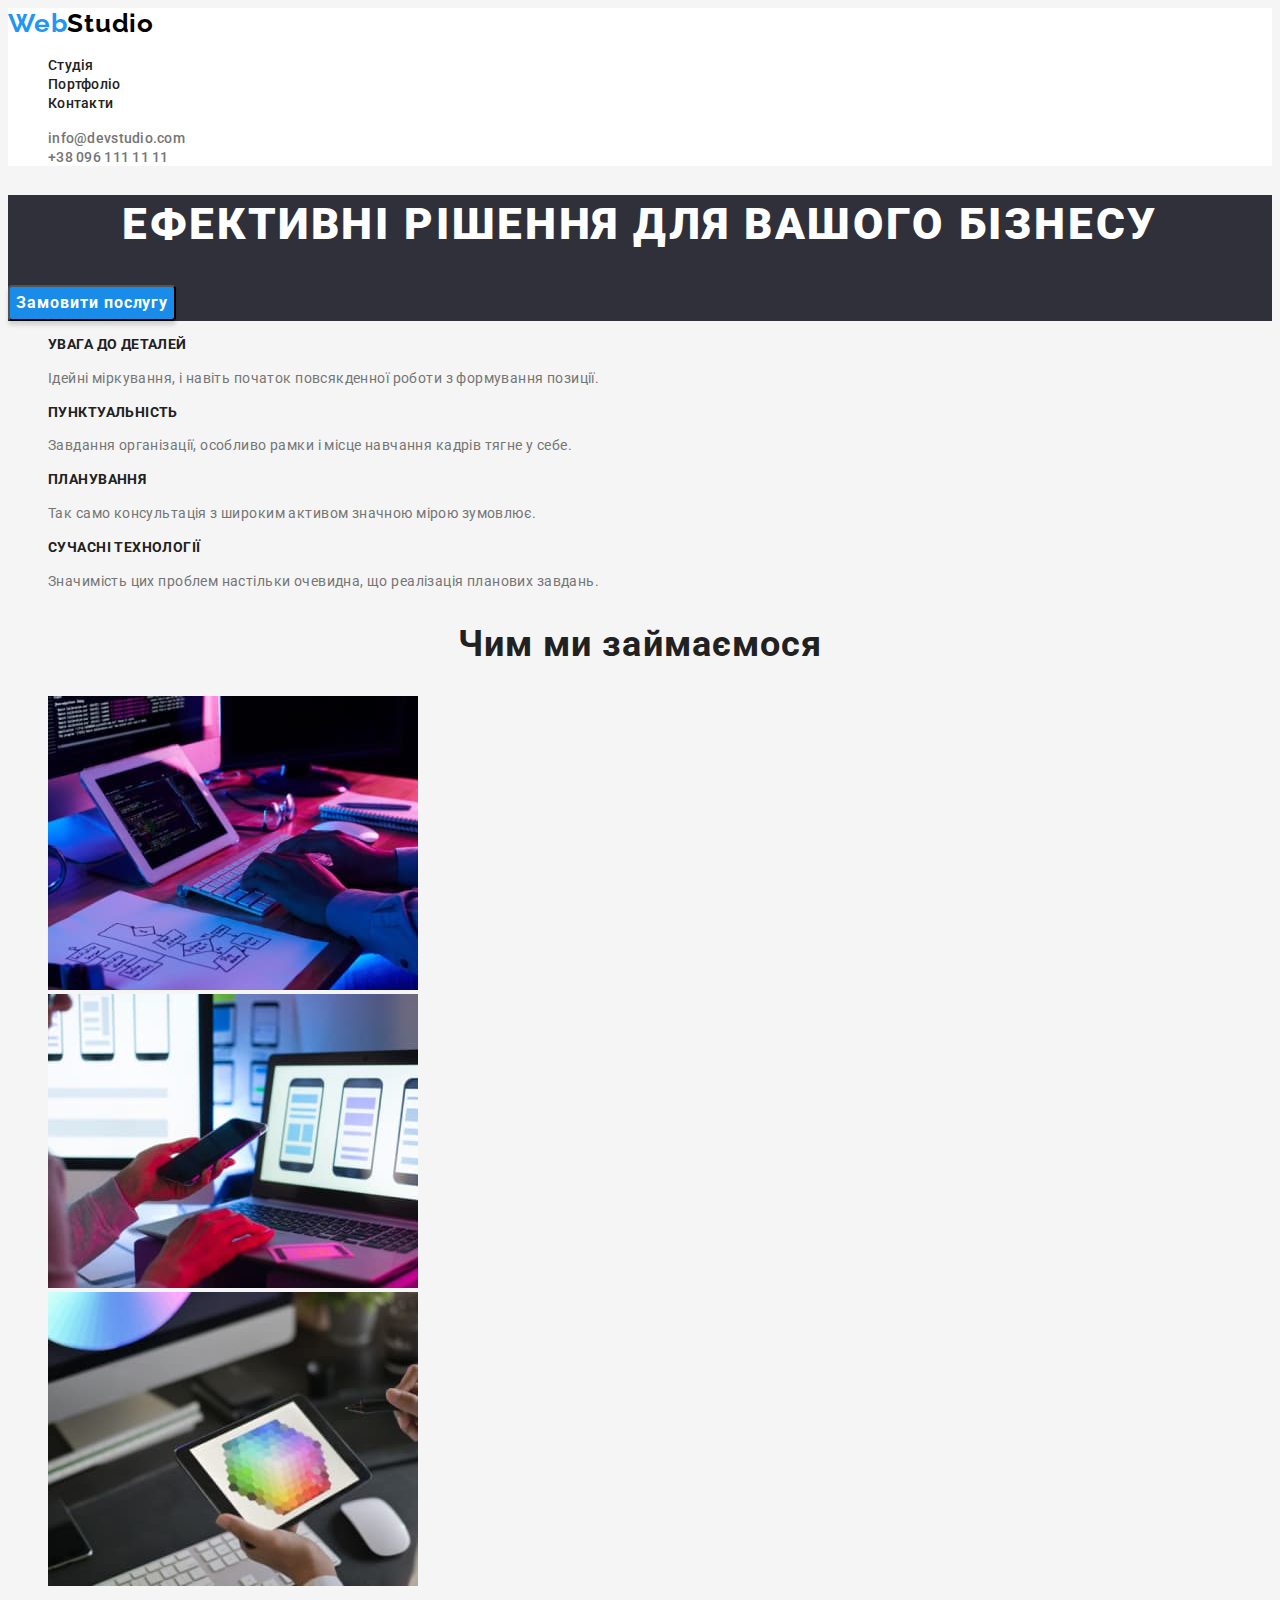
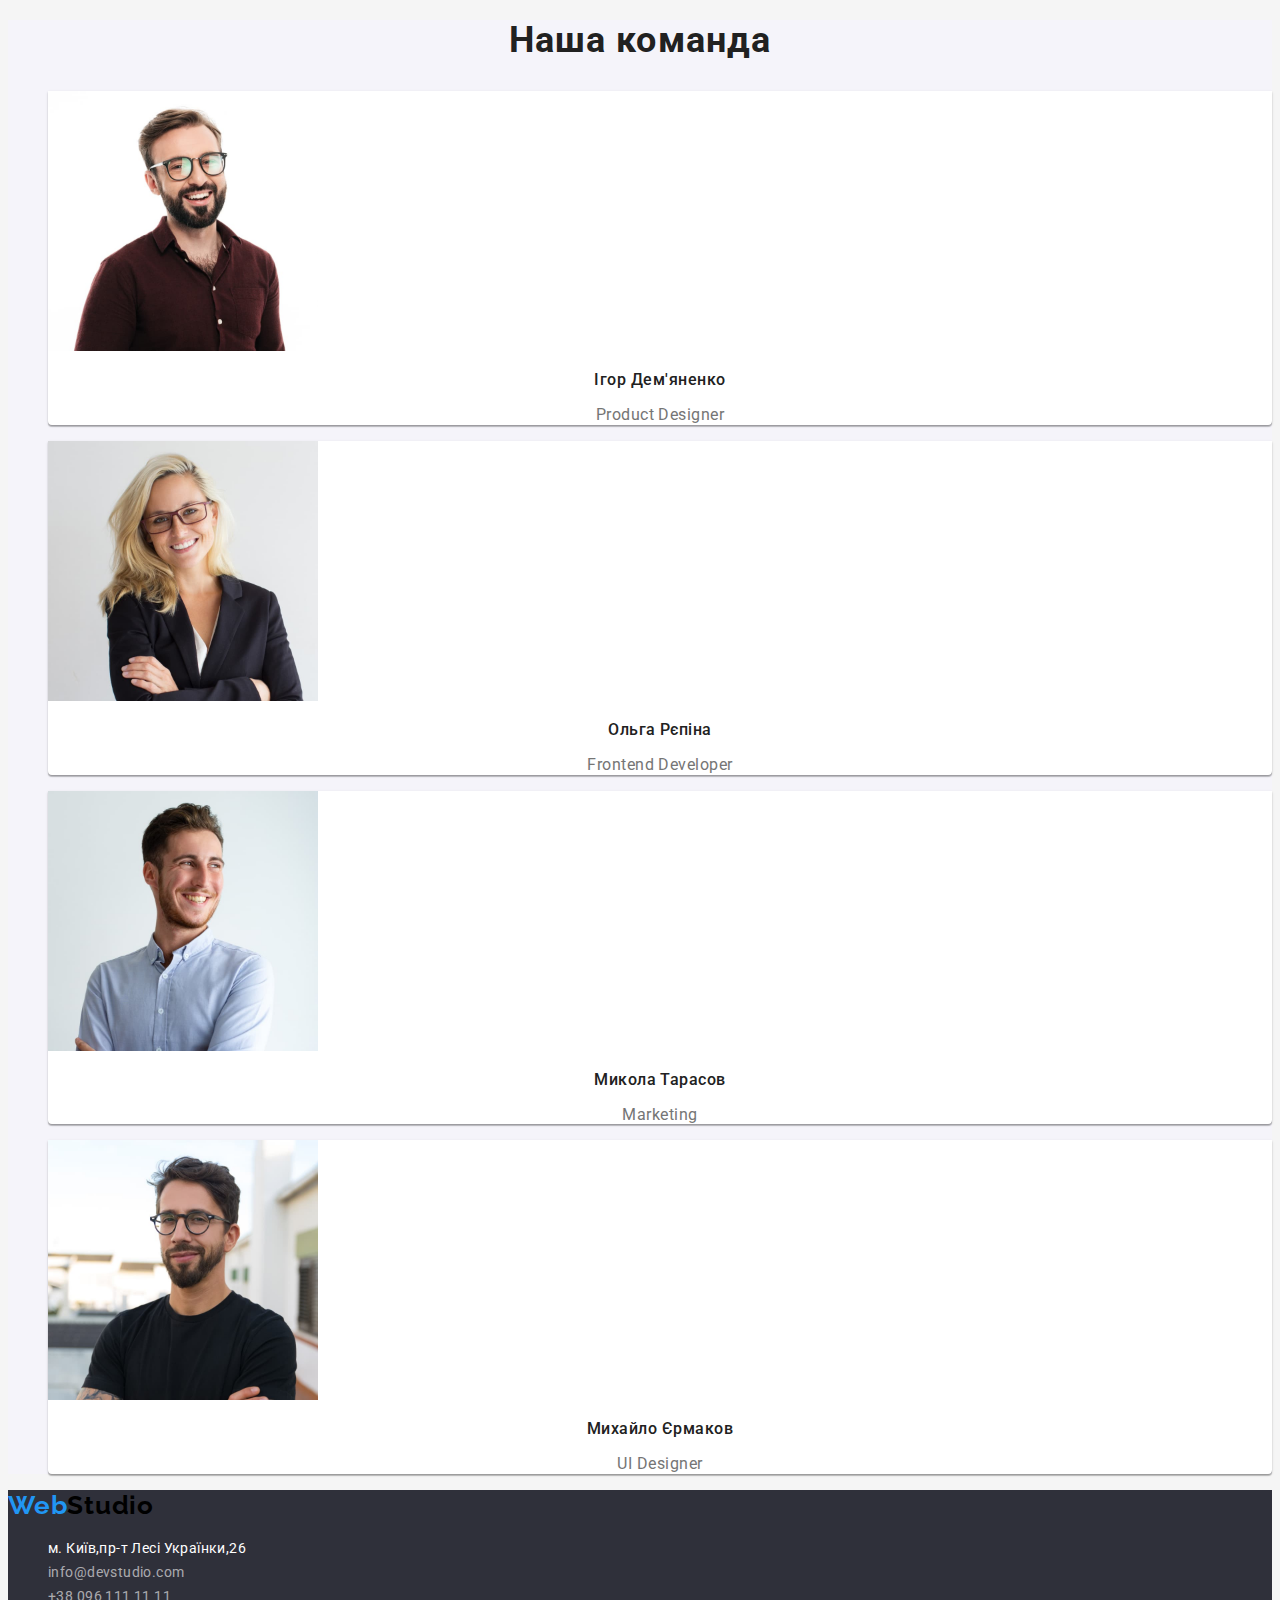
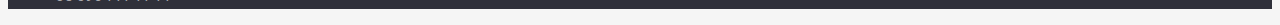
==== index.html @ 7a24058c "add styles css" ====
<!DOCTYPE html>
<html lang="uk">
  <head>
    <meta charset="UTF-8" />
    <meta http-equiv="X-UA-Compatible" content="IE=edge" />
    <meta name="viewport" content="width=device-width, initial-scale=1.0" />
    <title>WebStudio</title>
    <link rel="preconnect" href="https://fonts.googleapis.com" />
    <link rel="preconnect" href="https://fonts.gstatic.com" crossorigin />
    <link
      href="https://fonts.googleapis.com/css2?family=Raleway:wght@700&family=Roboto:wght@400;500;700;900&display=swap"
      rel="stylesheet"
    />
    <link rel="stylesheet" href="./css/styles.css" />
  </head>
  <body>
    <header class="header">
      <nav>
        <a href="/" class="logo-link link"
          ><span class="logo">Web</span>Studio</a
        >
        <ul class="nav-list list">
          <li class="nav-link">
            <a href="./index.html" class="nav-item link current">Студія</a>
          </li>
          <li class="nav-link">
            <a href="./portfolio.html" class="nav-item link current"
              >Портфоліо</a
            >
          </li>
          <li class="nav-link">
            <a href="#" class="nav-item link current">Контакти</a>
          </li>
        </ul>
      </nav>
      <ul class="heared-list list">
        <li class="header-mail">
          <a
            href="mailto:info@devstudio.com"
            class="header-link-mail link current"
            >info@devstudio.com</a
          >
        </li>
        <li class="header-tel">
          <a href="tel:+380961111111" class="header-link-tel link current"
            >+38 096 111 11 11</a
          >
        </li>
      </ul>
    </header>
    <main>
      <section class="hero">
        <h1 class="hero-title">Ефективні рішення для вашого бізнесу</h1>
        <button class="hero-button" type="button">Замовити послугу</button>
      </section>
      <section class="benefits">
        <h2 class="visually-hidden">Особливості</h2>
        <ul class="benefits-list list">
          <li class="benefits-item">
            <h3 class="benefits-title">УВАГА ДО ДЕТАЛЕЙ</h3>
            <p class="benefits-text">
              Ідейні міркування, і навіть початок повсякденної роботи з
              формування позиції.
            </p>
          </li>
          <li class="benefits-item">
            <h3 class="benefits-title">ПУНКТУАЛЬНІСТЬ</h3>
            <p class="benefits-text">
              Завдання організації, особливо рамки і місце навчання кадрів тягне
              у себе.
            </p>
          </li>
          <li class="benefits-item">
            <h3 class="benefits-title">ПЛАНУВАННЯ</h3>
            <p class="benefits-text">
              Так само консультація з широким активом значною мірою зумовлює.
            </p>
          </li>
          <li class="benefits-item">
            <h3 class="benefits-title">СУЧАСНІ ТЕХНОЛОГІЇ</h3>
            <p class="benefits-text">
              Значимість цих проблем настільки очевидна, що реалізація планових
              завдань.
            </p>
          </li>
        </ul>
      </section>
      <section class="about">
        <h2 class="about-title">Чим ми займаємося</h2>
        <ul class="about-list list">
          <li class="about-item">
            <img
              src="./images/programming.jpg"
              alt="Програмування"
              width="370"
              height="294"
            />
          </li>
          <li class="about-item">
            <img
              src="./images/layout_development.jpg"
              alt="Розробка макету"
              width="370"
              height="294"
            />
          </li>
          <li class="about-item">
            <img
              src="./images/color_matching.jpg"
              alt="Підбір палітри"
              width="370"
              height="294"
            />
          </li>
        </ul>
      </section>
      <section class="team">
        <h2 class="team-title">Наша команда</h2>
        <ul class="team-list list">
          <li class="team-item">
            <img
              src="./images/product_designer.jpg"
              alt="Product Designer"
              width="270"
              height="260"
            />
            <h3 class="team-subtitle">Ігор Дем'яненко</h3>
            <p class="team-text">Product Designer</p>
          </li>
          <li class="team-item">
            <img
              src="./images/frontend_developer.jpg"
              alt="Frontend Developer"
              width="270"
              height="260"
            />
            <h3 class="team-subtitle">Ольга Рєпіна</h3>
            <p class="team-text">Frontend Developer</p>
          </li>
          <li class="team-item">
            <img
              src="./images/marketing.jpg"
              alt="Marketing"
              width="270"
              height="260"
            />
            <h3 class="team-subtitle">Микола Тарасов</h3>
            <p class="team-text">Marketing</p>
          </li>
          <li class="team-item">
            <img
              src="./images/ui_designer.jpg"
              alt="UI Designer"
              width="270"
              height="260"
            />
            <h3 class="team-subtitle">Михайло Єрмаков</h3>
            <p class="team-text">UI Designer</p>
          </li>
        </ul>
      </section>
    </main>
    <footer class="footer">
      <a href="/" class="logo-link link"><span class="logo">Web</span>Studio</a>
      <address class="footer-adress">
        <ul class="footer-adress-list list">
          <li class="footer-adress-item">
            <a
              href="https://goo.gl/maps/jqb1bgyML6JfJJXPA"
              target="_blank"
              rel="noreferrer noopener"
              class="footer-adress-link link"
              >м. Київ,пр-т Лесі Українки,26</a
            >
          </li>
          <li class="footer-adress-item">
            <a href="mailto:info@devstudio.com" class="footer-mail-link link"
              >info@devstudio.com</a
            >
          </li>
          <li class="footer-adress-item">
            <a href="tel:+380961111111" class="footer-tel-link link"
              >+38 096 111 11 11</a
            >
          </li>
        </ul>
      </address>
    </footer>
  </body>
</html>
---- css/styles.css ----
body {
  font-family: "Roboto", sans-serif;
  background-color: #f5f5f5;
  color: #212121;
}
.header {
  background-color: #ffffff;
}
.logo {
  color: #2196f3;
}
.logo-link {
  font-family: "Raleway";
  font-style: normal;
  font-weight: 700;
  font-size: 26px;
  line-height: 1.19;
  letter-spacing: 0.03em;
  color: #000000;
}
.list {
  list-style: none;
}
.link {
  text-decoration: none;
}
.nav-item current {
  color: #2196f3;
}
.nav-item {
  font-family: "Roboto";
  font-style: normal;
  font-weight: 500;
  font-size: 14px;
  line-height: 1.14;
  letter-spacing: 0.02em;

  color: var(--second-text-color);
}
.nav-item:hover,
.nav-item:focus {
  color: #2196f3;
}

.header-link-mail,
.header-link-tel {
  font-family: "Roboto";
  font-style: normal;
  font-weight: 500;
  font-size: 14px;
  line-height: 1.14;
  letter-spacing: 0.02em;

  color: #757575;
}

.header-link-mail current,
.header-link-tel current {
  color: #2196f3;
}
.header-link-mail:hover,
.header-link-mail:focus {
  color: #2196f3;
}
.header-link-tel:hover,
.header-link-tel:focus {
  color: #2196f3;
}
.hero {
  background: #2f303a;
}
.hero-title {
  font-family: "Roboto";
  font-style: normal;
  font-weight: 900;
  font-size: 44px;
  line-height: 1.36;
  text-align: center;
  letter-spacing: 0.06em;
  text-transform: uppercase;

  color: #ffffff;
}
.hero-button {
  font-family: "Roboto";
  font-style: normal;
  font-weight: 700;
  font-size: 16px;
  line-height: 1.87;
  display: flex;
  align-items: center;
  text-align: center;
  letter-spacing: 0.06em;

  color: #ffffff;
  background: #188ce8;
  box-shadow: 0px 4px 4px rgba(0, 0, 0, 0.15);
  border-radius: 4px;
}
.visually-hidden {
  position: absolute;
  white-space: nowrap;
  widht: 1px;
  height: 1px;
  overflow: hidden;
  border: 0;
  padding: 0;
  clip: rect(0 0 0 0);
  clip-path: inset(50%);
  margin: -1px;
}
.benefits-title {
  font-family: "Roboto";
  font-style: normal;
  font-weight: 700;
  font-size: 14px;
  line-height: 1.14;
  letter-spacing: 0.03em;
  text-transform: uppercase;
}
.benefits-text {
  font-family: "Roboto";
  font-style: normal;
  font-weight: 400;
  font-size: 14px;
  line-height: 1.71;
  letter-spacing: 0.03em;

  color: #757575;
}
.about-title {
  font-family: "Roboto";
  font-style: normal;
  font-weight: 700;
  font-size: 36px;
  line-height: 1.16;
  text-align: center;
  letter-spacing: 0.03em;
}
.team {
  background: #f5f4fa;
}
.team-title {
  font-family: "Roboto";
  font-style: normal;
  font-weight: 700;
  font-size: 36px;
  line-height: 1.16;
  text-align: center;
  letter-spacing: 0.03em;
}
.team-item {
  background: #ffffff;
  box-shadow: 0px 1px 3px rgba(0, 0, 0, 0.12), 0px 1px 1px rgba(0, 0, 0, 0.14),
    0px 2px 1px rgba(0, 0, 0, 0.2);
  border-radius: 0px 0px 4px 4px;
}
.team-subtitle {
  font-style: normal;
  font-weight: 500;
  font-size: 16px;
  line-height: 1.18;
  text-align: center;
  letter-spacing: 0.03em;
}
.team-text {
  font-style: normal;
  font-weight: 400;
  font-size: 16px;
  line-height: 1.18;
  text-align: center;
  letter-spacing: 0.03em;

  color: #757575;
}
.footer {
  background: #2f303a;
}
.footer-adress-link:hover,
.footer-adress-link:focus {
  color: var(--accent-color);
}
.footer-mail-link:hover,
.footer-mail-link:focus {
  color: var(--accent-color);
}
.footer-tel-link:hover,
.footer-tel-link:focus {
  color: var(--accent-color);
}
.footer-adress-link {
  font-style: normal;
  font-weight: 400;
  font-size: 14px;
  line-height: 1.71;
  letter-spacing: 0.03em;

  color: #ffffff;
}
.footer-mail-link,
.footer-tel-link {
  font-style: normal;
  font-weight: 400;
  font-size: 14px;
  line-height: 1.71;
  letter-spacing: 0.03em;

  color: rgba(255, 255, 255, 0.6);
}
.projects{
    background: #F5F5F5;
}
.portfolio-button:active{
  background: #2196f3;
  box-shadow: 0px 3px 1px rgba(0, 0, 0, 0.1), 0px 1px 2px rgba(0, 0, 0, 0.08),
    0px 2px 2px rgba(0, 0, 0, 0.12);
  border-radius: 4px;
  font-style: normal;
font-weight: 500;
font-size: 16px;
line-height: 1.62;
text-align: center;
letter-spacing: 0.03em;

color: #FFFFFF;
}
.portfolio-button{
    background: #F5F4FA;
border-radius: 4px;
font-style: normal;
font-weight: 500;
font-size: 16px;
line-height: 1.62;
text-align: center;
letter-spacing: 0.03em;
}
.projects-item{
    background: #FFFFFF;
border: 1px solid #EEEEEE;
}
.projects-link:hover,
.projects-link:focus{
    color: var(--accent-color)
}
.projects-name,.projects-link{
font-style: normal;
font-weight: 700;
font-size: 18px;
line-height: 2;
letter-spacing: 0.06em;
color: #212121;
}
.projects-text{
    font-style: normal;
font-weight: 400;
font-size: 16px;
line-height: 1.87;
letter-spacing: 0.03em;

color: #757575;

}
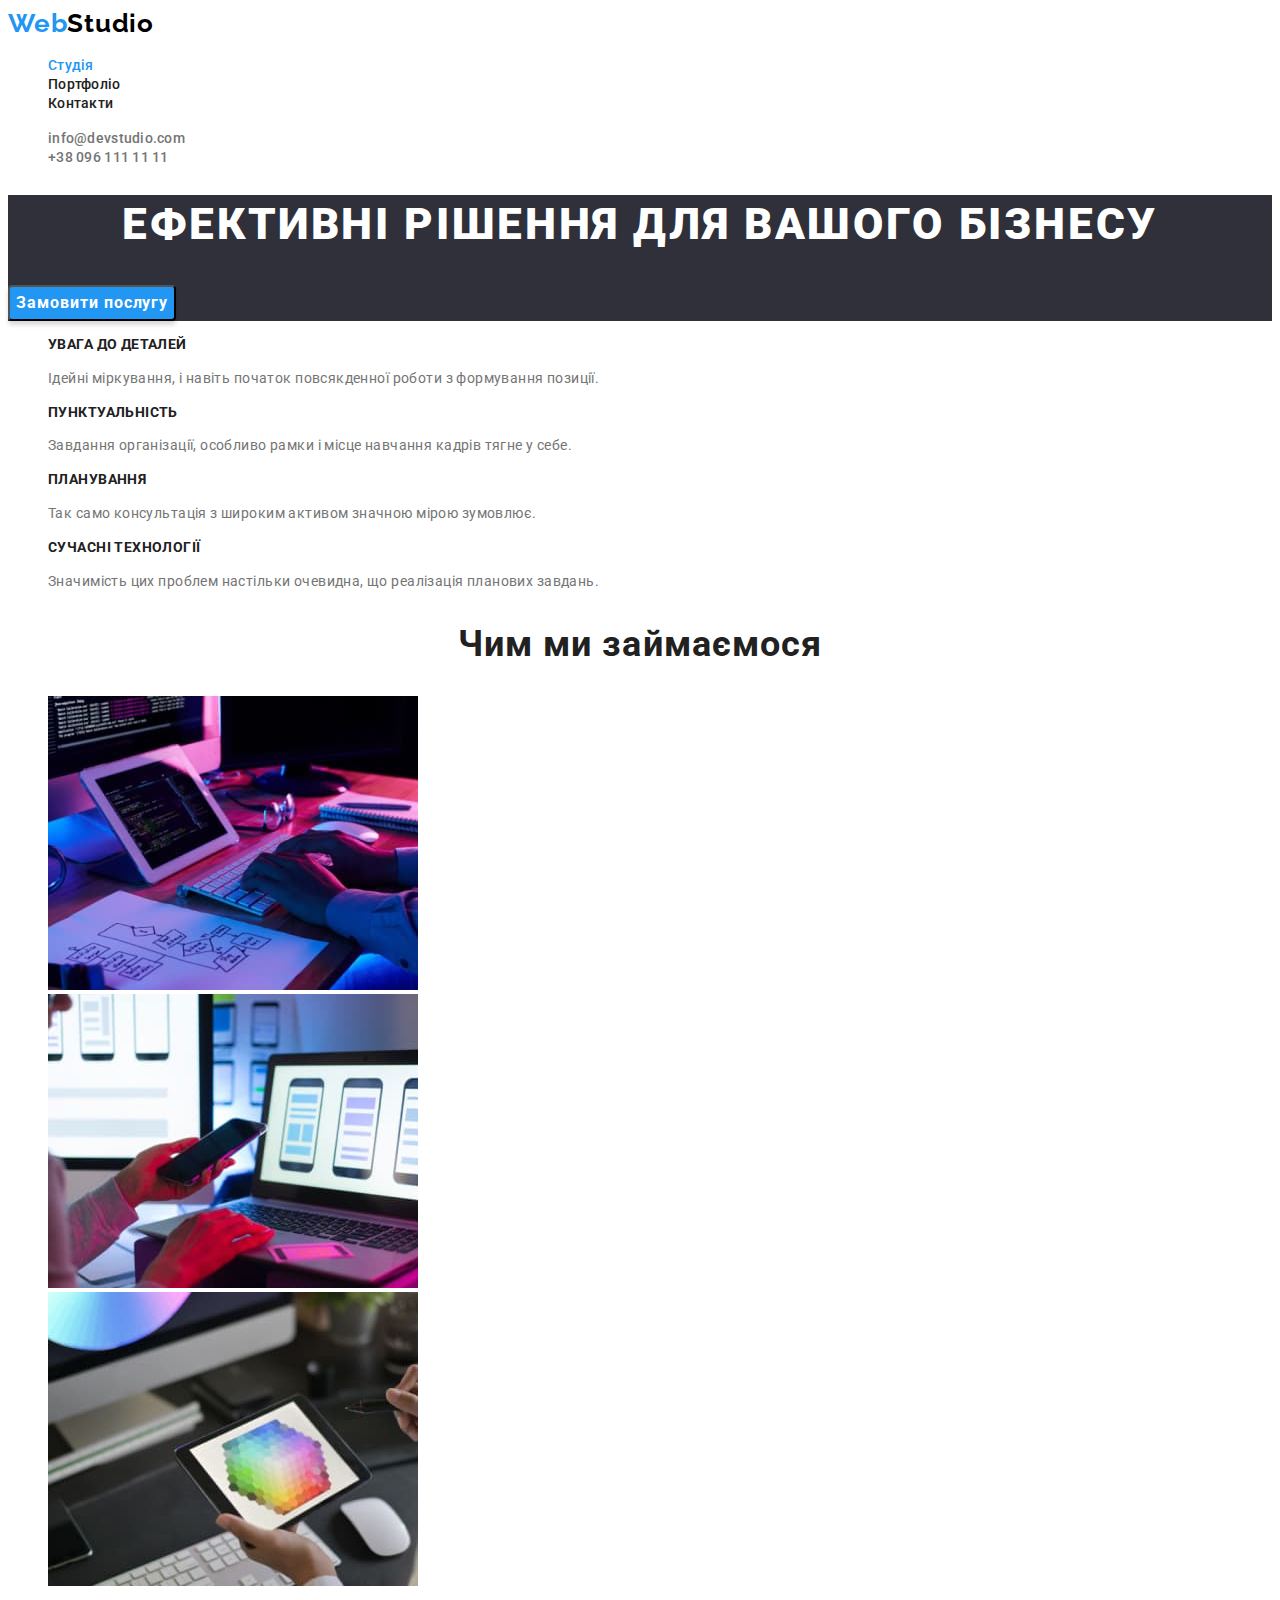
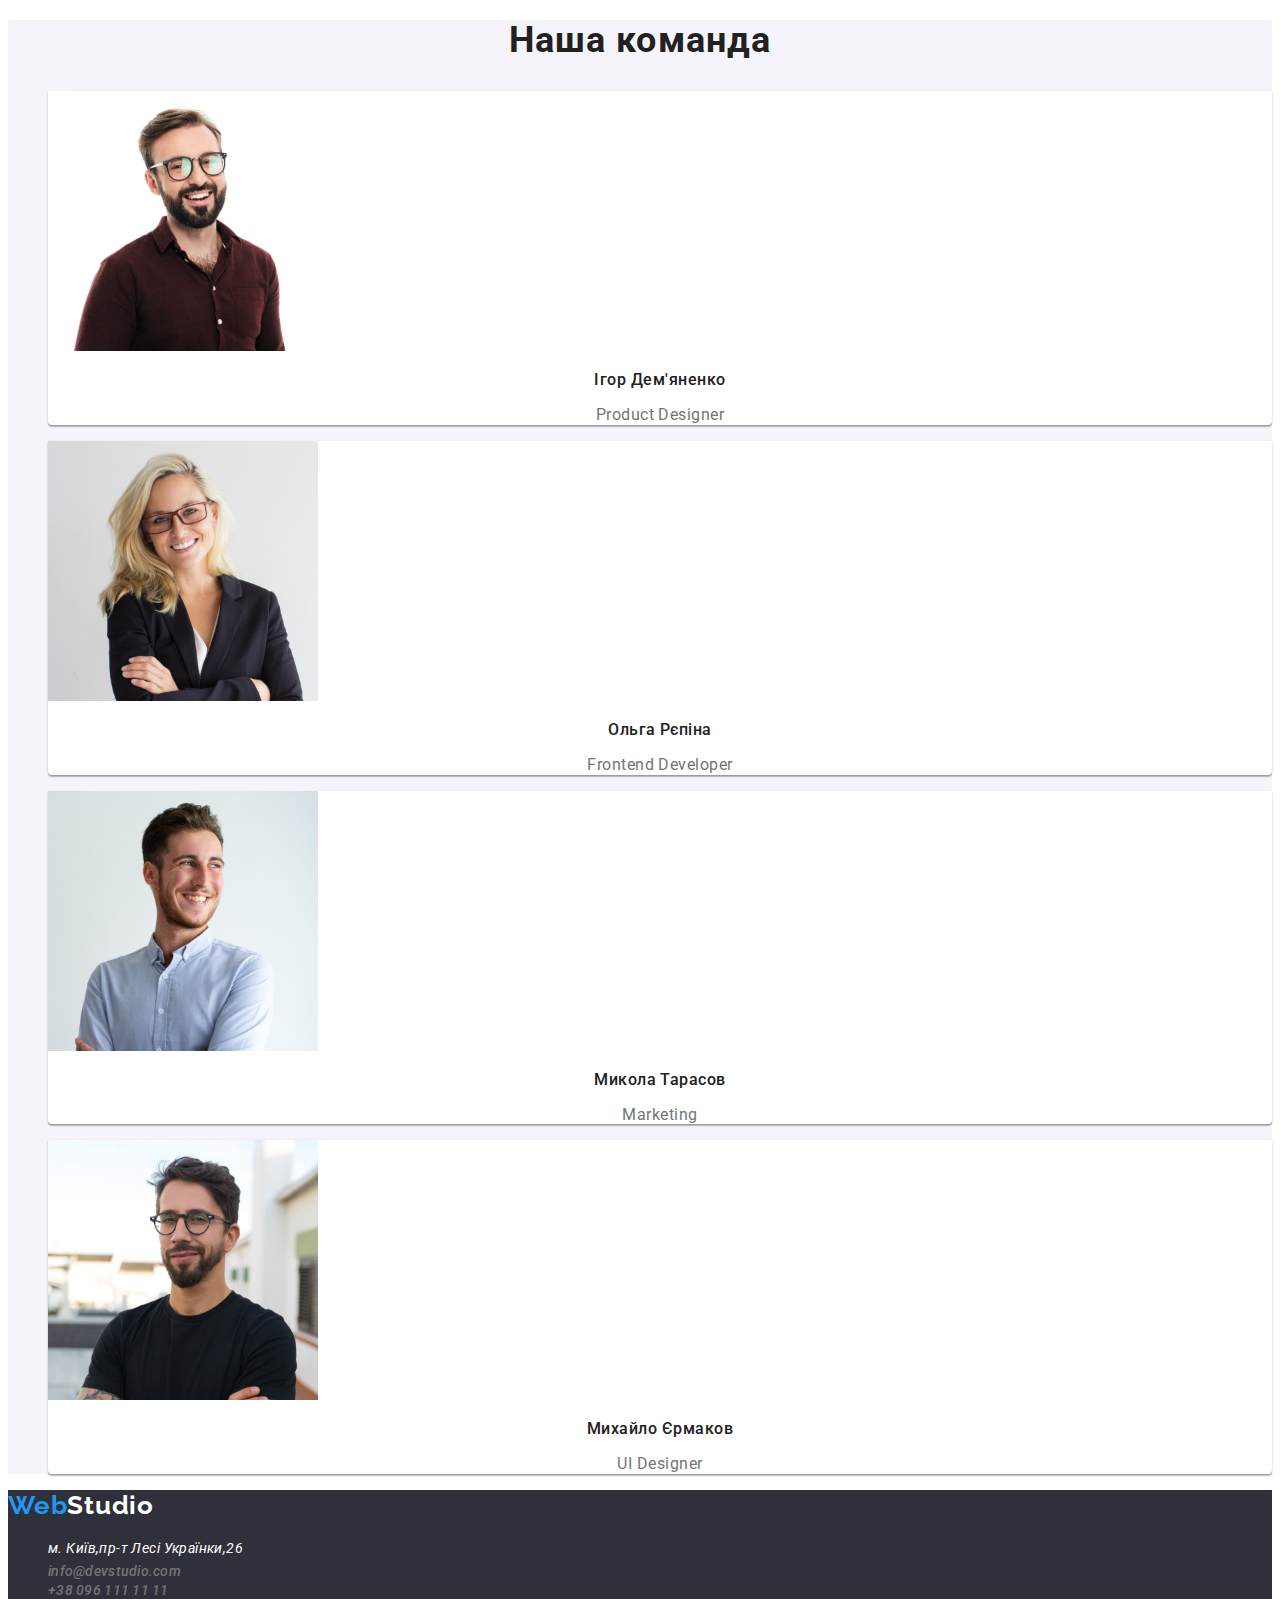
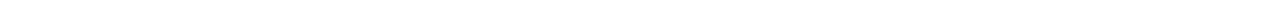
==== commit 0111452e: "changes" ====
--- a/index.html
+++ b/index.html
@@ -24,25 +24,25 @@
             <a href="./index.html" class="nav-item link current">Студія</a>
           </li>
           <li class="nav-link">
-            <a href="./portfolio.html" class="nav-item link current"
+            <a href="./portfolio.html" class="nav-item link"
               >Портфоліо</a
             >
           </li>
           <li class="nav-link">
-            <a href="#" class="nav-item link current">Контакти</a>
+            <a href="#" class="nav-item link ">Контакти</a>
           </li>
         </ul>
       </nav>
-      <ul class="heared-list list">
-        <li class="header-mail">
+      <ul class="contacts-list list">
+        <li class="contacts-mail">
           <a
             href="mailto:info@devstudio.com"
-            class="header-link-mail link current"
+            class="contacts-link-mail link current"
             >info@devstudio.com</a
           >
         </li>
-        <li class="header-tel">
-          <a href="tel:+380961111111" class="header-link-tel link current"
+        <li class="contacts-tel">
+          <a href="tel:+380961111111" class="contacts-link-tel link current"
             >+38 096 111 11 11</a
           >
         </li>
@@ -51,7 +51,7 @@
     <main>
       <section class="hero">
         <h1 class="hero-title">Ефективні рішення для вашого бізнесу</h1>
-        <button class="hero-button" type="button">Замовити послугу</button>
+        <button class="hero-button pointer" type="button">Замовити послугу</button>
       </section>
       <section class="benefits">
         <h2 class="visually-hidden">Особливості</h2>
@@ -161,7 +161,9 @@
       </section>
     </main>
     <footer class="footer">
-      <a href="/" class="logo-link link"><span class="logo">Web</span>Studio</a>
+      <a href="/" class="logo-footer-link link"
+        ><span class="logo">Web</span>Studio</a
+      >
       <address class="footer-adress">
         <ul class="footer-adress-list list">
           <li class="footer-adress-item">
@@ -174,12 +176,12 @@
             >
           </li>
           <li class="footer-adress-item">
-            <a href="mailto:info@devstudio.com" class="footer-mail-link link"
+            <a href="mailto:info@devstudio.com" class="contacts-link-mail link"
               >info@devstudio.com</a
             >
           </li>
           <li class="footer-adress-item">
-            <a href="tel:+380961111111" class="footer-tel-link link"
+            <a href="tel:+380961111111" class="contacts-link-tel link"
               >+38 096 111 11 11</a
             >
           </li>
--- a/css/styles.css
+++ b/css/styles.css
@@ -1,22 +1,39 @@
+:root {
+  --main-bg-color: #fff;
+  --second-bg-color: #2f303a;
+  --main-text-color: #212121;
+  --contacts-color: #757575;
+  --hover-color: #2196f3;
+  --active-color: #2196f3;
+  --logo-web-color: #2196f3;
+  --logo-studio-color: #000000;
+  --logo-footer-color: #ffffff;
+  --button-color: #ffffff;
+  --button-bg-color: #2196f3;
+  --button-active-bg-color: #188cf8;
+  --h1-color: #ffffff;
+  --p-color: #757575;
+  --team-bg-color: #f5f4fa;
+  --potfolio-bg-color: #eeeeee;
+  --portfolio-button-bg-color: #f5f4fa;
+  --adress-color: #ffffff;
+  --project-bg-color: #f5f5f5;
+}
 body {
   font-family: "Roboto", sans-serif;
-  background-color: #f5f5f5;
-  color: #212121;
-}
-.header {
-  background-color: #ffffff;
+  background-color: var(--main-bg-color);
+  color: var(--main-text-color);
 }
 .logo {
-  color: #2196f3;
+  color: var(--logo-web-color);
 }
 .logo-link {
   font-family: "Raleway";
-  font-style: normal;
   font-weight: 700;
   font-size: 26px;
   line-height: 1.19;
   letter-spacing: 0.03em;
-  color: #000000;
+  color: var(--logo-studio-color);
 }
 .list {
   list-style: none;
@@ -24,12 +41,10 @@
 .link {
   text-decoration: none;
 }
-.nav-item current {
-  color: #2196f3;
+.nav-item.link.current {
+  color: var(--hover-color);
 }
 .nav-item {
-  font-family: "Roboto";
-  font-style: normal;
   font-weight: 500;
   font-size: 14px;
   line-height: 1.14;
@@ -39,39 +54,36 @@
 }
 .nav-item:hover,
 .nav-item:focus {
-  color: #2196f3;
-}
-
-.header-link-mail,
-.header-link-tel {
-  font-family: "Roboto";
-  font-style: normal;
+  color: var(--hover-color);
+}
+
+.contacts-link-mail,
+.contacts-link-tel {
   font-weight: 500;
   font-size: 14px;
   line-height: 1.14;
   letter-spacing: 0.02em;
 
-  color: #757575;
-}
-
-.header-link-mail current,
-.header-link-tel current {
-  color: #2196f3;
-}
-.header-link-mail:hover,
-.header-link-mail:focus {
-  color: #2196f3;
-}
-.header-link-tel:hover,
-.header-link-tel:focus {
-  color: #2196f3;
-}
+  color: var(--contacts-color);
+}
+
+.contacts-link-mail current,
+.contacts-link-tel current {
+  color: var(--hover-color);
+}
+.contacts-link-mail:hover,
+.contacts-link-mail:focus {
+  color: var(--hover-color);
+}
+.contacts-link-tel:hover,
+.contacts-link-tel:focus {
+  color: var(--hover-color);
+}
+
 .hero {
-  background: #2f303a;
+  background-color: var(--second-bg-color);
 }
 .hero-title {
-  font-family: "Roboto";
-  font-style: normal;
   font-weight: 900;
   font-size: 44px;
   line-height: 1.36;
@@ -79,10 +91,27 @@
   letter-spacing: 0.06em;
   text-transform: uppercase;
 
-  color: #ffffff;
+  color: var(--h1-color);
 }
 .hero-button {
-  font-family: "Roboto";
+  font-family: inherit;
+  font-style: normal;
+  font-weight: 700;
+  font-size: 16px;
+  line-height: 1.87;
+  text-align: center;
+  letter-spacing: 0.06em;
+
+  color: var(--button-color);
+  background-color: var(--button-bg-color);
+  box-shadow: 0px 4px 4px rgba(0, 0, 0, 0.15);
+  border-radius: 4px;
+}
+.pointer {
+  cursor: pointer;
+}
+.hero-button:active {
+  font-family: inherit;
   font-style: normal;
   font-weight: 700;
   font-size: 16px;
@@ -92,15 +121,15 @@
   text-align: center;
   letter-spacing: 0.06em;
 
-  color: #ffffff;
-  background: #188ce8;
+  color: var(--button-color);
+  background-color: var(--button-active-bg-color);
   box-shadow: 0px 4px 4px rgba(0, 0, 0, 0.15);
   border-radius: 4px;
 }
 .visually-hidden {
   position: absolute;
   white-space: nowrap;
-  widht: 1px;
+  width: 1px;
   height: 1px;
   overflow: hidden;
   border: 0;
@@ -110,8 +139,6 @@
   margin: -1px;
 }
 .benefits-title {
-  font-family: "Roboto";
-  font-style: normal;
   font-weight: 700;
   font-size: 14px;
   line-height: 1.14;
@@ -119,18 +146,13 @@
   text-transform: uppercase;
 }
 .benefits-text {
-  font-family: "Roboto";
-  font-style: normal;
-  font-weight: 400;
   font-size: 14px;
   line-height: 1.71;
   letter-spacing: 0.03em;
 
-  color: #757575;
+  color: var(--p-color);
 }
 .about-title {
-  font-family: "Roboto";
-  font-style: normal;
   font-weight: 700;
   font-size: 36px;
   line-height: 1.16;
@@ -138,11 +160,9 @@
   letter-spacing: 0.03em;
 }
 .team {
-  background: #f5f4fa;
+  background-color: var(--team-bg-color);
 }
 .team-title {
-  font-family: "Roboto";
-  font-style: normal;
   font-weight: 700;
   font-size: 36px;
   line-height: 1.16;
@@ -150,13 +170,12 @@
   letter-spacing: 0.03em;
 }
 .team-item {
-  background: #ffffff;
+  background-color: var(--main-bg-color);
   box-shadow: 0px 1px 3px rgba(0, 0, 0, 0.12), 0px 1px 1px rgba(0, 0, 0, 0.14),
     0px 2px 1px rgba(0, 0, 0, 0.2);
   border-radius: 0px 0px 4px 4px;
 }
 .team-subtitle {
-  font-style: normal;
   font-weight: 500;
   font-size: 16px;
   line-height: 1.18;
@@ -164,99 +183,92 @@
   letter-spacing: 0.03em;
 }
 .team-text {
-  font-style: normal;
-  font-weight: 400;
   font-size: 16px;
   line-height: 1.18;
   text-align: center;
   letter-spacing: 0.03em;
 
-  color: #757575;
+  color: var(--p-color);
 }
 .footer {
-  background: #2f303a;
+  background-color: var(--second-bg-color);
+}
+.logo-footer-link {
+  font-family: "Raleway";
+  font-weight: 700;
+  font-size: 26px;
+  line-height: 1.19;
+  letter-spacing: 0.03em;
+  color: var(--logo-footer-color);
 }
 .footer-adress-link:hover,
 .footer-adress-link:focus {
-  color: var(--accent-color);
-}
-.footer-mail-link:hover,
-.footer-mail-link:focus {
-  color: var(--accent-color);
-}
-.footer-tel-link:hover,
-.footer-tel-link:focus {
-  color: var(--accent-color);
-}
+  color: var(--hover-color);
+}
+
 .footer-adress-link {
-  font-style: normal;
   font-weight: 400;
   font-size: 14px;
   line-height: 1.71;
   letter-spacing: 0.03em;
 
-  color: #ffffff;
-}
-.footer-mail-link,
-.footer-tel-link {
-  font-style: normal;
-  font-weight: 400;
-  font-size: 14px;
-  line-height: 1.71;
-  letter-spacing: 0.03em;
-
-  color: rgba(255, 255, 255, 0.6);
-}
-.projects{
-    background: #F5F5F5;
-}
-.portfolio-button:active{
-  background: #2196f3;
+  color: var(--adress-color);
+}
+.projects {
+  background-color: var(--project-bg-color);
+}
+.portfolio-button:active {
+  background-color: var(--button-bg-color);
   box-shadow: 0px 3px 1px rgba(0, 0, 0, 0.1), 0px 1px 2px rgba(0, 0, 0, 0.08),
     0px 2px 2px rgba(0, 0, 0, 0.12);
   border-radius: 4px;
-  font-style: normal;
-font-weight: 500;
-font-size: 16px;
-line-height: 1.62;
-text-align: center;
-letter-spacing: 0.03em;
-
-color: #FFFFFF;
-}
-.portfolio-button{
-    background: #F5F4FA;
-border-radius: 4px;
-font-style: normal;
-font-weight: 500;
-font-size: 16px;
-line-height: 1.62;
-text-align: center;
-letter-spacing: 0.03em;
-}
-.projects-item{
-    background: #FFFFFF;
-border: 1px solid #EEEEEE;
+  font-family: inherit;
+  font-style: normal;
+  font-weight: 500;
+  font-size: 16px;
+  line-height: 1.62;
+  text-align: center;
+  letter-spacing: 0.03em;
+
+  color: var(--button-color);
+}
+.portfolio-button {
+  background-color: var(--portfolio-button-bg-color);
+  border-radius: 4px;
+  font-family: inherit;
+  font-style: normal;
+  font-weight: 500;
+  font-size: 16px;
+  line-height: 1.62;
+  text-align: center;
+  letter-spacing: 0.03em;
+}
+.portfolio-button:hover,
+.portfolio-button:focus {
+  background-color: var(--hover-color);
+  color: var(--button-color);
+}
+
+.projects-item {
+  background-color: var(--main-bg-color);
+  border: 1px solid var(--potfolio-bg-color);
 }
 .projects-link:hover,
-.projects-link:focus{
-    color: var(--accent-color)
-}
-.projects-name,.projects-link{
-font-style: normal;
-font-weight: 700;
-font-size: 18px;
-line-height: 2;
-letter-spacing: 0.06em;
-color: #212121;
-}
-.projects-text{
-    font-style: normal;
-font-weight: 400;
-font-size: 16px;
-line-height: 1.87;
-letter-spacing: 0.03em;
-
-color: #757575;
-
-}+.projects-link:focus {
+  color: var(--hover-color);
+}
+.projects-name,
+.projects-link {
+  font-weight: 700;
+  font-size: 18px;
+  line-height: 2;
+  letter-spacing: 0.06em;
+  color: var(--main-text-color);
+}
+.projects-text {
+  font-size: 16px;
+  line-height: 1.87;
+  letter-spacing: 0.03em;
+
+  color: var(--p-color);
+}
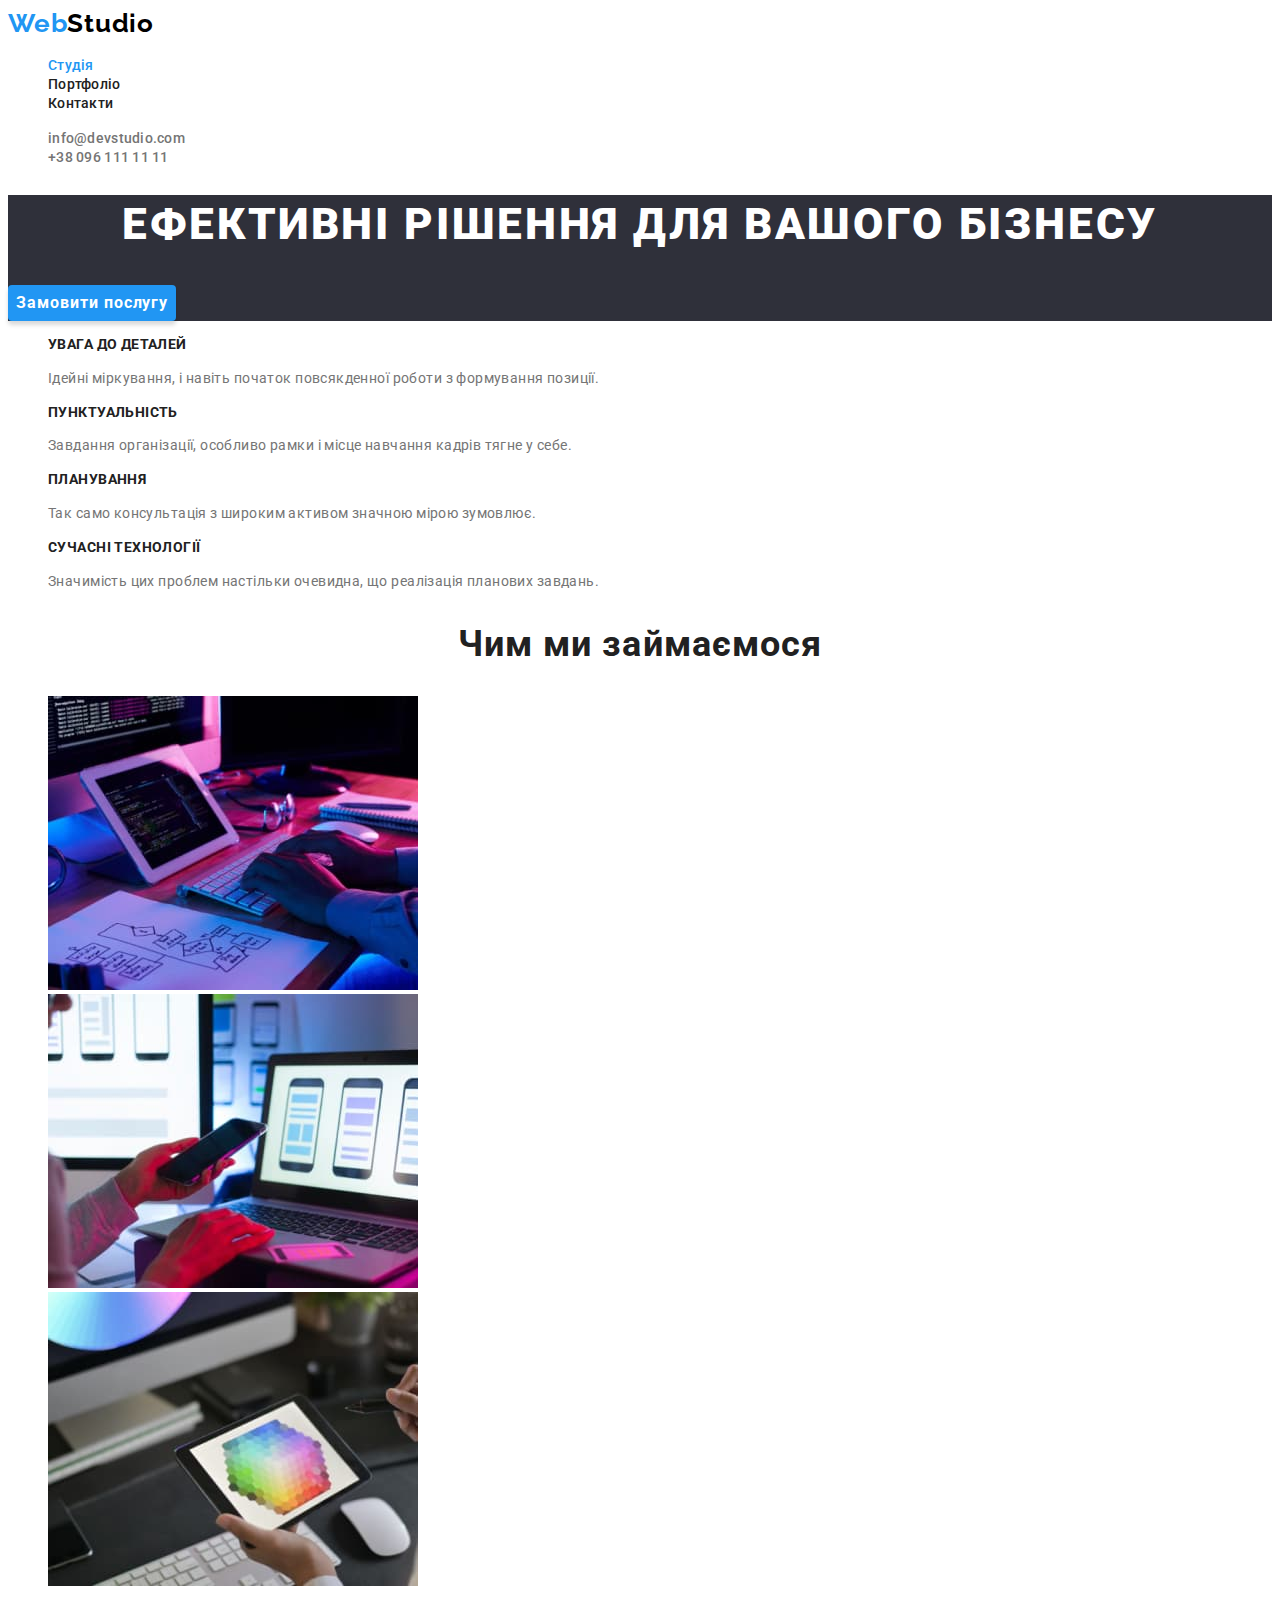
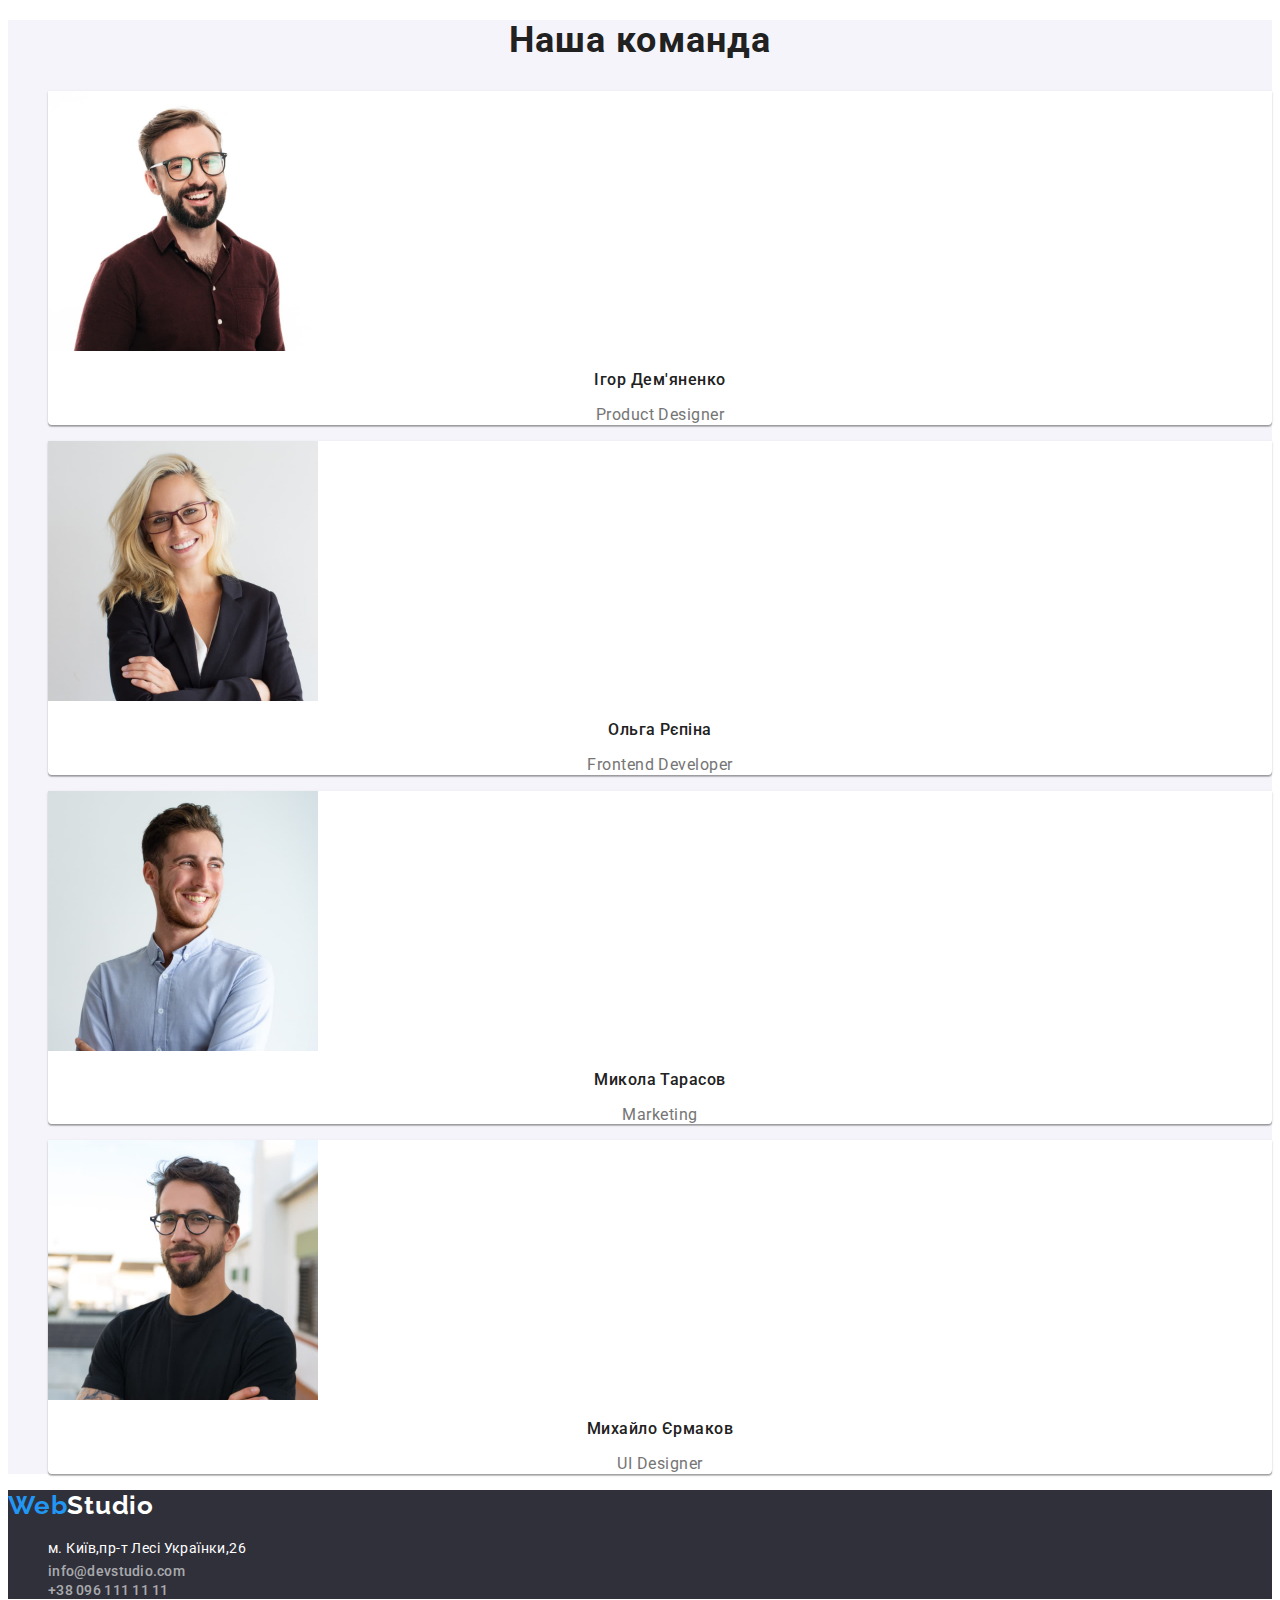
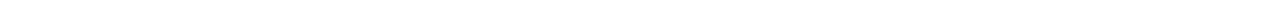
==== commit e13ea36b: "new changes" ====
--- a/index.html
+++ b/index.html
@@ -24,12 +24,10 @@
             <a href="./index.html" class="nav-item link current">Студія</a>
           </li>
           <li class="nav-link">
-            <a href="./portfolio.html" class="nav-item link"
-              >Портфоліо</a
-            >
+            <a href="./portfolio.html" class="nav-item link">Портфоліо</a>
           </li>
           <li class="nav-link">
-            <a href="#" class="nav-item link ">Контакти</a>
+            <a href="#" class="nav-item link">Контакти</a>
           </li>
         </ul>
       </nav>
@@ -51,7 +49,9 @@
     <main>
       <section class="hero">
         <h1 class="hero-title">Ефективні рішення для вашого бізнесу</h1>
-        <button class="hero-button pointer" type="button">Замовити послугу</button>
+        <button class="hero-button cursor: pointer" type="button">
+          Замовити послугу
+        </button>
       </section>
       <section class="benefits">
         <h2 class="visually-hidden">Особливості</h2>
@@ -176,12 +176,14 @@
             >
           </li>
           <li class="footer-adress-item">
-            <a href="mailto:info@devstudio.com" class="contacts-link-mail link"
+            <a
+              href="mailto:info@devstudio.com"
+              class="contacts-link-mail-footer link"
               >info@devstudio.com</a
             >
           </li>
           <li class="footer-adress-item">
-            <a href="tel:+380961111111" class="contacts-link-tel link"
+            <a href="tel:+380961111111" class="contacts-link-tel-footer link"
               >+38 096 111 11 11</a
             >
           </li>
--- a/css/styles.css
+++ b/css/styles.css
@@ -2,22 +2,15 @@
   --main-bg-color: #fff;
   --second-bg-color: #2f303a;
   --main-text-color: #212121;
-  --contacts-color: #757575;
   --hover-color: #2196f3;
-  --active-color: #2196f3;
-  --logo-web-color: #2196f3;
   --logo-studio-color: #000000;
-  --logo-footer-color: #ffffff;
-  --button-color: #ffffff;
-  --button-bg-color: #2196f3;
+  --second-text-color: #ffffff;
   --button-active-bg-color: #188cf8;
-  --h1-color: #ffffff;
   --p-color: #757575;
-  --team-bg-color: #f5f4fa;
+  --third-bg-color: #f5f4fa;
   --potfolio-bg-color: #eeeeee;
-  --portfolio-button-bg-color: #f5f4fa;
-  --adress-color: #ffffff;
   --project-bg-color: #f5f5f5;
+  --contacts-color: rgba(255, 255, 255, 0.6);
 }
 body {
   font-family: "Roboto", sans-serif;
@@ -25,7 +18,7 @@
   color: var(--main-text-color);
 }
 .logo {
-  color: var(--logo-web-color);
+  color: var(--hover-color);
 }
 .logo-link {
   font-family: "Raleway";
@@ -50,7 +43,7 @@
   line-height: 1.14;
   letter-spacing: 0.02em;
 
-  color: var(--second-text-color);
+  color: var(--main-text-color);
 }
 .nav-item:hover,
 .nav-item:focus {
@@ -64,7 +57,7 @@
   line-height: 1.14;
   letter-spacing: 0.02em;
 
-  color: var(--contacts-color);
+  color: var(--p-color);
 }
 
 .contacts-link-mail current,
@@ -91,7 +84,7 @@
   letter-spacing: 0.06em;
   text-transform: uppercase;
 
-  color: var(--h1-color);
+  color: var(--second-text-color);
 }
 .hero-button {
   font-family: inherit;
@@ -101,14 +94,12 @@
   line-height: 1.87;
   text-align: center;
   letter-spacing: 0.06em;
-
-  color: var(--button-color);
-  background-color: var(--button-bg-color);
+  cursor: pointer;
+  color: var(--second-text-color);
+  background-color: var(--hover-color);
   box-shadow: 0px 4px 4px rgba(0, 0, 0, 0.15);
   border-radius: 4px;
-}
-.pointer {
-  cursor: pointer;
+  border-color: transparent;
 }
 .hero-button:active {
   font-family: inherit;
@@ -120,11 +111,18 @@
   align-items: center;
   text-align: center;
   letter-spacing: 0.06em;
-
-  color: var(--button-color);
+  cursor: pointer;
+
+  color: var(--second-text-color);
   background-color: var(--button-active-bg-color);
   box-shadow: 0px 4px 4px rgba(0, 0, 0, 0.15);
   border-radius: 4px;
+  border-color: transparent;
+}
+.hero-button:hover,
+.hero-button:focus {
+  background-color: var(--button-active-bg-color);
+  color: var(--second-text-color);
 }
 .visually-hidden {
   position: absolute;
@@ -160,7 +158,7 @@
   letter-spacing: 0.03em;
 }
 .team {
-  background-color: var(--team-bg-color);
+  background-color: var(--third-bg-color);
 }
 .team-title {
   font-weight: 700;
@@ -199,7 +197,7 @@
   font-size: 26px;
   line-height: 1.19;
   letter-spacing: 0.03em;
-  color: var(--logo-footer-color);
+  color: var(--second-text-color);
 }
 .footer-adress-link:hover,
 .footer-adress-link:focus {
@@ -207,21 +205,47 @@
 }
 
 .footer-adress-link {
+  font-style: normal;
   font-weight: 400;
   font-size: 14px;
   line-height: 1.71;
   letter-spacing: 0.03em;
 
-  color: var(--adress-color);
-}
+  color: var(--second-text-color);
+}
+.contacts-link-mail-footer,
+.contacts-link-tel-footer {
+  font-style: normal;
+  font-weight: 500;
+  font-size: 14px;
+  line-height: 1.14;
+  letter-spacing: 0.02em;
+
+  color: var(--contacts-color);
+}
+
+.contacts-link-mail-footer current,
+.contacts-link-tel-footer current {
+  color: var(--hover-color);
+}
+.contacts-link-mail-footer:hover,
+.contacts-link-mail-footer:focus {
+  color: var(--hover-color);
+}
+.contacts-link-tel-footer:hover,
+.contacts-link-tel-footer:focus {
+  color: var(--hover-color);
+}
+
 .projects {
   background-color: var(--project-bg-color);
 }
 .portfolio-button:active {
-  background-color: var(--button-bg-color);
+  background-color: var(--hover-color);
   box-shadow: 0px 3px 1px rgba(0, 0, 0, 0.1), 0px 1px 2px rgba(0, 0, 0, 0.08),
     0px 2px 2px rgba(0, 0, 0, 0.12);
   border-radius: 4px;
+  border-color: transparent;
   font-family: inherit;
   font-style: normal;
   font-weight: 500;
@@ -229,12 +253,13 @@
   line-height: 1.62;
   text-align: center;
   letter-spacing: 0.03em;
-
-  color: var(--button-color);
+  cursor: pointer;
+  color: var(--second-text-color);
 }
 .portfolio-button {
-  background-color: var(--portfolio-button-bg-color);
+  background-color: var(--third-bg-color);
   border-radius: 4px;
+  border-color: transparent;
   font-family: inherit;
   font-style: normal;
   font-weight: 500;
@@ -242,29 +267,34 @@
   line-height: 1.62;
   text-align: center;
   letter-spacing: 0.03em;
+  cursor: pointer;
+  color: var(--main-text-color);
 }
 .portfolio-button:hover,
 .portfolio-button:focus {
   background-color: var(--hover-color);
-  color: var(--button-color);
+  color: var(--second-text-color);
 }
 
 .projects-item {
   background-color: var(--main-bg-color);
-  border: 1px solid var(--potfolio-bg-color);
 }
 .projects-link:hover,
 .projects-link:focus {
   color: var(--hover-color);
 }
-.projects-name,
-.projects-link {
+.projects-name {
   font-weight: 700;
   font-size: 18px;
   line-height: 2;
   letter-spacing: 0.06em;
   color: var(--main-text-color);
 }
+projects-link {
+  font-size: 18px;
+  line-height: 2;
+  letter-spacing: 0.06em;
+}
 .projects-text {
   font-size: 16px;
   line-height: 1.87;
